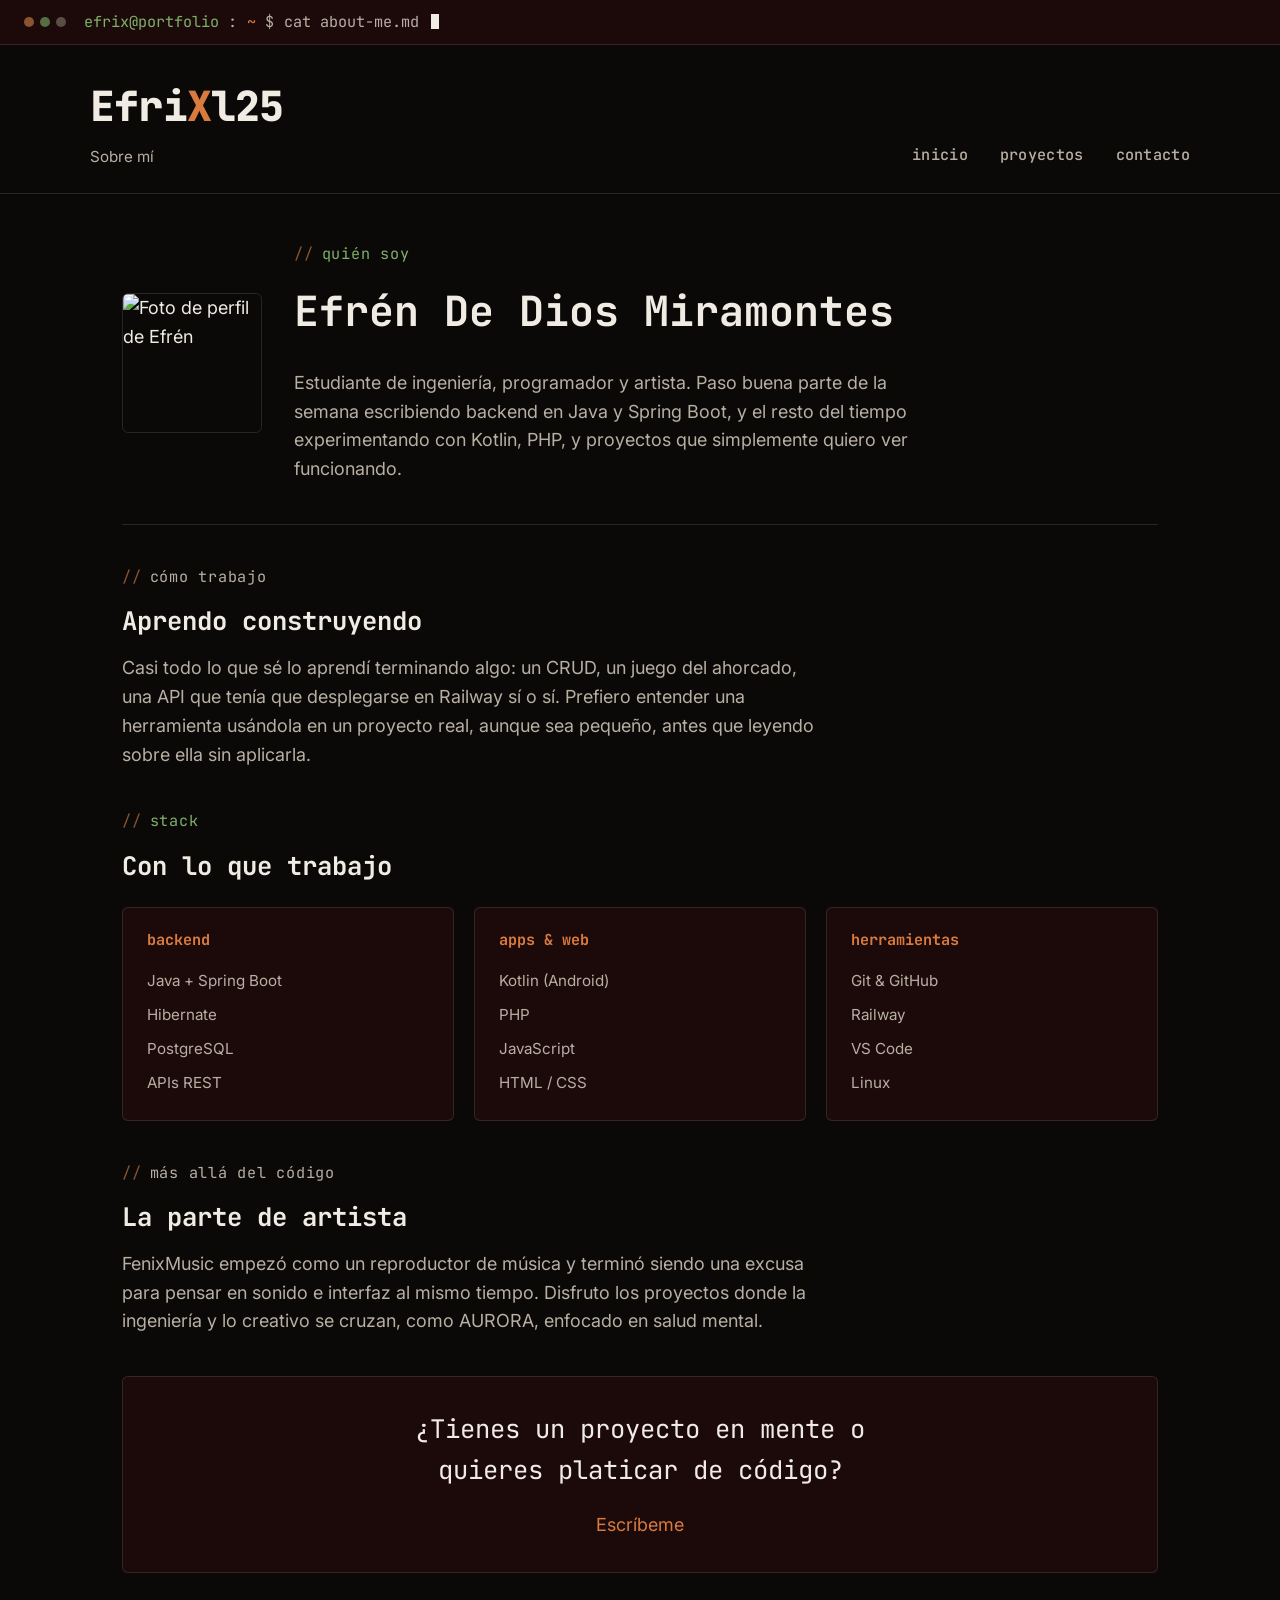
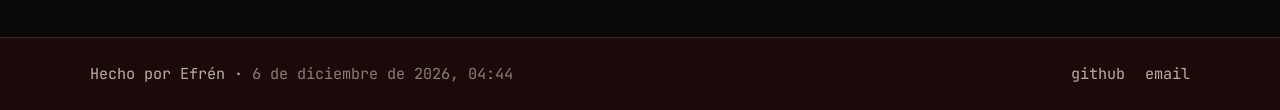
==== public/src/pages/about-me.html @ fd0c30b5 "new changes on my portfolio" ====
<!DOCTYPE html>
<html lang="es">

<head>
    <meta charset="UTF-8">
    <meta name="viewport" content="width=device-width, initial-scale=1.0">
    <title>Sobre mí — Efrix</title>
    <meta name="description" content="Efrén De Dios Miramontes — estudiante de ingeniería en software, programador backend y artista.">
    <link rel="stylesheet" href="../styles/base.css">
    <link rel="stylesheet" href="../styles/about-me.css">
</head>

<body>
    <div class="term-bar">
        <div class="dots"><span class="dot"></span><span class="dot"></span><span class="dot"></span></div>
        <span class="prompt">efrix@portfolio</span><span>:</span><span class="path">~</span><span>$</span>
        <span>cat about-me.md</span><span class="cursor"></span>
    </div>

    <header class="site-header">
        <div class="header-inner">
            <div class="brand">
                <h1>Efri<span class="dot-accent">X</span>l25</h1>
                <p class="tagline">Sobre mí</p>
            </div>
            <nav class="main-nav" aria-label="Navegación principal">
                <ul>
                    <li><a href="../../index.html">inicio</a></li>
                    <li><a href="projects.html">proyectos</a></li>
                    <li><a href="contact.html">contacto</a></li>
                </ul>
            </nav>
        </div>
    </header>

    <main>
        <section class="about-hero">
            <img class="avatar" src="https://avatars.githubusercontent.com/u/104442770?v=4" alt="Foto de perfil de Efrén" width="140" height="140">
            <div>
                <p class="section-label">quién soy</p>
                <h2 class="section-title">Efrén De Dios Miramontes</h2>
                <p class="about-intro">
                    Estudiante de ingeniería, programador y artista. Paso buena parte de la semana
                    escribiendo backend en Java y Spring Boot, y el resto del tiempo experimentando
                    con Kotlin, PHP, y proyectos que simplemente quiero ver funcionando.
                </p>
            </div>
        </section>

        <section class="about-block">
            <p class="section-label">cómo trabajo</p>
            <h3>Aprendo construyendo</h3>
            <p>
                Casi todo lo que sé lo aprendí terminando algo: un CRUD, un juego del ahorcado,
                una API que tenía que desplegarse en Railway sí o sí. Prefiero entender una
                herramienta usándola en un proyecto real, aunque sea pequeño, antes que leyendo
                sobre ella sin aplicarla.
            </p>
        </section>

        <section class="skills-section">
            <p class="section-label">stack</p>
            <h3>Con lo que trabajo</h3>
            <div class="skills-grid">
                <div class="skill-card">
                    <h4>Backend</h4>
                    <ul>
                        <li>Java + Spring Boot</li>
                        <li>Hibernate</li>
                        <li>PostgreSQL</li>
                        <li>APIs REST</li>
                    </ul>
                </div>
                <div class="skill-card">
                    <h4>Apps &amp; web</h4>
                    <ul>
                        <li>Kotlin (Android)</li>
                        <li>PHP</li>
                        <li>JavaScript</li>
                        <li>HTML / CSS</li>
                    </ul>
                </div>
                <div class="skill-card">
                    <h4>Herramientas</h4>
                    <ul>
                        <li>Git &amp; GitHub</li>
                        <li>Railway</li>
                        <li>VS Code</li>
                        <li>Linux</li>
                    </ul>
                </div>
            </div>
        </section>

        <section class="about-block">
            <p class="section-label">más allá del código</p>
            <h3>La parte de artista</h3>
            <p>
                FenixMusic empezó como un reproductor de música y terminó siendo una excusa para
                pensar en sonido e interfaz al mismo tiempo. Disfruto los proyectos donde la
                ingeniería y lo creativo se cruzan, como AURORA, enfocado en salud mental.
            </p>
        </section>

        <section class="about-cta">
            <p>¿Tienes un proyecto en mente o quieres platicar de código?</p>
            <a href="contact.html" class="btn btn-primary">Escríbeme</a>
        </section>
    </main>

    <div id="footer-container"></div>
    <script type="module">
        import { cargarFooter } from '../components/load-footer.js';
        cargarFooter('../components/');
    </script>
</body>

</html>
---- public/src/styles/base.css ----
/* =========================================================
   EFRIX — PORTFOLIO DESIGN SYSTEM
   Concepto: la terminal como interfaz. Cada página es un
   "comando" ejecutado por el visitante.
   ========================================================= */

@import url('https://fonts.googleapis.com/css2?family=JetBrains+Mono:wght@400;500;600;700;800&family=Inter:wght@400;500;600;700&display=swap');

:root {
  /* --- Color: paleta nombrada --- */
  --ink:        #0B0908;   /* fondo principal, casi negro */
  --wine:       #3D0F0F;   /* vino profundo, superficies elevadas */
  --wine-soft:  #1C0A0A;   /* vino oscuro para paneles */
  --copper:     #D97B3F;   /* acento cálido, CTA y enlaces activos */
  --copper-dim: #8A5430;   /* copper a baja energía, bordes/hover sutil */
  --bone:       #F0EBE3;   /* texto principal sobre fondo oscuro */
  --bone-dim:   #B8AFA3;   /* texto secundario */
  --term-green: #7FB069;   /* estado activo / "online" */
  --line:       rgba(240, 235, 227, 0.12); /* divisores sutiles */

  /* --- Tipografía --- */
  --font-display: 'JetBrains Mono', 'Courier New', monospace;
  --font-body: 'Inter', -apple-system, BlinkMacSystemFont, sans-serif;

  /* --- Escala --- */
  --step-1: clamp(0.85rem, 0.8rem + 0.2vw, 0.95rem);
  --step-2: clamp(1rem, 0.95rem + 0.3vw, 1.125rem);
  --step-3: clamp(1.3rem, 1.2rem + 0.6vw, 1.6rem);
  --step-4: clamp(1.9rem, 1.6rem + 1.4vw, 2.6rem);
  --step-5: clamp(2.6rem, 2rem + 2.8vw, 4.2rem);

  --radius: 6px;
  --max-width: 1100px;
}

* {
  margin: 0;
  padding: 0;
  box-sizing: border-box;
}

html {
  scroll-behavior: smooth;
}

@media (prefers-reduced-motion: reduce) {
  html { scroll-behavior: auto; }
  *, *::before, *::after {
    animation-duration: 0.01ms !important;
    animation-iteration-count: 1 !important;
    transition-duration: 0.01ms !important;
  }
}

body {
  background: var(--ink);
  color: var(--bone);
  font-family: var(--font-body);
  font-size: var(--step-2);
  line-height: 1.6;
  min-height: 100vh;
  display: flex;
  flex-direction: column;
}

a {
  color: var(--copper);
  text-decoration: none;
}

a:focus-visible,
button:focus-visible {
  outline: 2px solid var(--copper);
  outline-offset: 3px;
  border-radius: 3px;
}

img {
  max-width: 100%;
  display: block;
}

ul { list-style: none; }

/* =========================================================
   TERMINAL BAR — firma del sitio, presente en cada página
   ========================================================= */
.term-bar {
  background: var(--wine-soft);
  border-bottom: 1px solid var(--line);
  font-family: var(--font-display);
  font-size: var(--step-1);
  color: var(--bone-dim);
  padding: 0.6rem 1.5rem;
  display: flex;
  align-items: center;
  gap: 0.6rem;
}

.term-bar .dots {
  display: flex;
  gap: 6px;
  margin-right: 0.5rem;
}

.term-bar .dot {
  width: 10px;
  height: 10px;
  border-radius: 50%;
  background: var(--copper-dim);
}

.term-bar .dot:nth-child(2) { background: var(--term-green); opacity: 0.6; }
.term-bar .dot:nth-child(3) { background: var(--bone-dim); opacity: 0.4; }

.term-bar .prompt {
  color: var(--term-green);
}

.term-bar .path {
  color: var(--copper);
}

.term-bar .cursor {
  display: inline-block;
  width: 8px;
  height: 1em;
  background: var(--bone);
  margin-left: 2px;
  animation: blink 1.1s steps(2) infinite;
  vertical-align: text-bottom;
}

@keyframes blink {
  50% { opacity: 0; }
}

/* =========================================================
   HEADER / NAV
   ========================================================= */
header.site-header {
  background: var(--ink);
  border-bottom: 1px solid var(--line);
  padding: 1.75rem 2rem 1.5rem;
}

.header-inner {
  max-width: var(--max-width);
  margin: 0 auto;
  display: flex;
  justify-content: space-between;
  align-items: flex-end;
  flex-wrap: wrap;
  gap: 1rem;
}

.brand h1 {
  font-family: var(--font-display);
  font-size: var(--step-4);
  font-weight: 800;
  letter-spacing: -0.02em;
  color: var(--bone);
}

.brand h1 .dot-accent {
  color: var(--copper);
}

.brand .tagline {
  font-family: var(--font-body);
  color: var(--bone-dim);
  font-size: var(--step-1);
  margin-top: 0.35rem;
}

nav.main-nav ul {
  display: flex;
  gap: 2rem;
  flex-wrap: wrap;
}

nav.main-nav a {
  color: var(--bone-dim);
  font-family: var(--font-display);
  font-size: var(--step-1);
  font-weight: 500;
  text-transform: lowercase;
  letter-spacing: 0.02em;
  position: relative;
  padding-bottom: 0.3rem;
  transition: color 0.2s ease;
}

nav.main-nav a::before {
  content: '';
}

nav.main-nav a:hover,
nav.main-nav a[aria-current="page"] {
  color: var(--copper);
}

nav.main-nav a[aria-current="page"]::after {
  content: '';
  position: absolute;
  left: 0;
  bottom: 0;
  width: 100%;
  height: 2px;
  background: var(--copper);
}

/* =========================================================
   LAYOUT GENERAL
   ========================================================= */
main {
  flex: 1;
  width: 100%;
  max-width: var(--max-width);
  margin: 0 auto;
  padding: 3rem 2rem 4rem;
}

.section-label {
  font-family: var(--font-display);
  font-size: var(--step-1);
  color: var(--term-green);
  text-transform: lowercase;
  letter-spacing: 0.05em;
  margin-bottom: 0.75rem;
  display: flex;
  align-items: center;
  gap: 0.5rem;
}

.section-label::before {
  content: '//';
  color: var(--copper-dim);
}

h2.section-title {
  font-family: var(--font-display);
  font-size: var(--step-4);
  color: var(--bone);
  margin-bottom: 1.5rem;
  font-weight: 700;
}

/* =========================================================
   FOOTER
   ========================================================= */
footer.site-footer {
  background: var(--wine-soft);
  border-top: 1px solid var(--line);
  padding: 1.5rem 2rem;
  margin-top: auto;
}

.footer-inner {
  max-width: var(--max-width);
  margin: 0 auto;
  display: flex;
  justify-content: space-between;
  align-items: center;
  flex-wrap: wrap;
  gap: 0.75rem;
  font-family: var(--font-display);
  font-size: var(--step-1);
  color: var(--bone-dim);
}

.footer-inner a {
  color: var(--bone-dim);
  transition: color 0.2s ease;
}

.footer-inner a:hover {
  color: var(--copper);
}

#footer-date {
  color: var(--bone-dim);
  opacity: 0.7;
}

.footer-social {
  display: flex;
  gap: 1.25rem;
}

/* =========================================================
   RESPONSIVE
   ========================================================= */
@media (max-width: 768px) {
  .header-inner {
    flex-direction: column;
    align-items: flex-start;
  }
  nav.main-nav ul {
    gap: 1.25rem;
  }
  main {
    padding: 2rem 1.25rem 3rem;
  }
  .footer-inner {
    flex-direction: column;
    text-align: center;
  }
}

@media (max-width: 480px) {
  .term-bar {
    font-size: 0.75rem;
    padding: 0.5rem 1rem;
  }
  .brand h1 {
    font-size: var(--step-3);
  }
}
---- public/src/styles/about-me.css ----
/* =========================================================
   SOBRE MÍ — perfil + stack + nota personal
   ========================================================= */

.about-hero {
  display: flex;
  gap: 2rem;
  align-items: center;
  padding-bottom: 2.5rem;
  border-bottom: 1px solid var(--line);
  margin-bottom: 2.5rem;
}

.avatar {
  width: 140px;
  height: 140px;
  border-radius: var(--radius);
  border: 1px solid var(--line);
  flex-shrink: 0;
  object-fit: cover;
}

.about-intro {
  color: var(--bone-dim);
  max-width: 56ch;
  margin-top: 0.5rem;
}

.about-block {
  margin-bottom: 2.5rem;
  max-width: 64ch;
}

.about-block h3 {
  font-family: var(--font-display);
  font-size: var(--step-3);
  color: var(--bone);
  margin-bottom: 0.75rem;
}

.about-block p {
  color: var(--bone-dim);
}

.skills-section {
  margin-bottom: 2.5rem;
}

.skills-section h3 {
  font-family: var(--font-display);
  font-size: var(--step-3);
  color: var(--bone);
  margin-bottom: 1.25rem;
}

.skills-grid {
  display: grid;
  grid-template-columns: repeat(3, 1fr);
  gap: 1.25rem;
}

.skill-card {
  background: var(--wine-soft);
  border: 1px solid var(--line);
  border-radius: var(--radius);
  padding: 1.25rem 1.5rem;
}

.skill-card h4 {
  font-family: var(--font-display);
  color: var(--copper);
  font-size: var(--step-1);
  text-transform: lowercase;
  margin-bottom: 0.75rem;
}

.skill-card li {
  color: var(--bone-dim);
  padding: 0.3rem 0;
  font-size: var(--step-1);
}

.about-cta {
  background: var(--wine-soft);
  border: 1px solid var(--line);
  border-radius: var(--radius);
  padding: 2rem;
  text-align: center;
  display: flex;
  flex-direction: column;
  align-items: center;
  gap: 1.25rem;
}

.about-cta p {
  color: var(--bone);
  font-size: var(--step-3);
  font-family: var(--font-display);
  max-width: 30ch;
}

@media (max-width: 700px) {
  .about-hero {
    flex-direction: column;
    text-align: center;
  }
  .skills-grid {
    grid-template-columns: 1fr;
  }
}
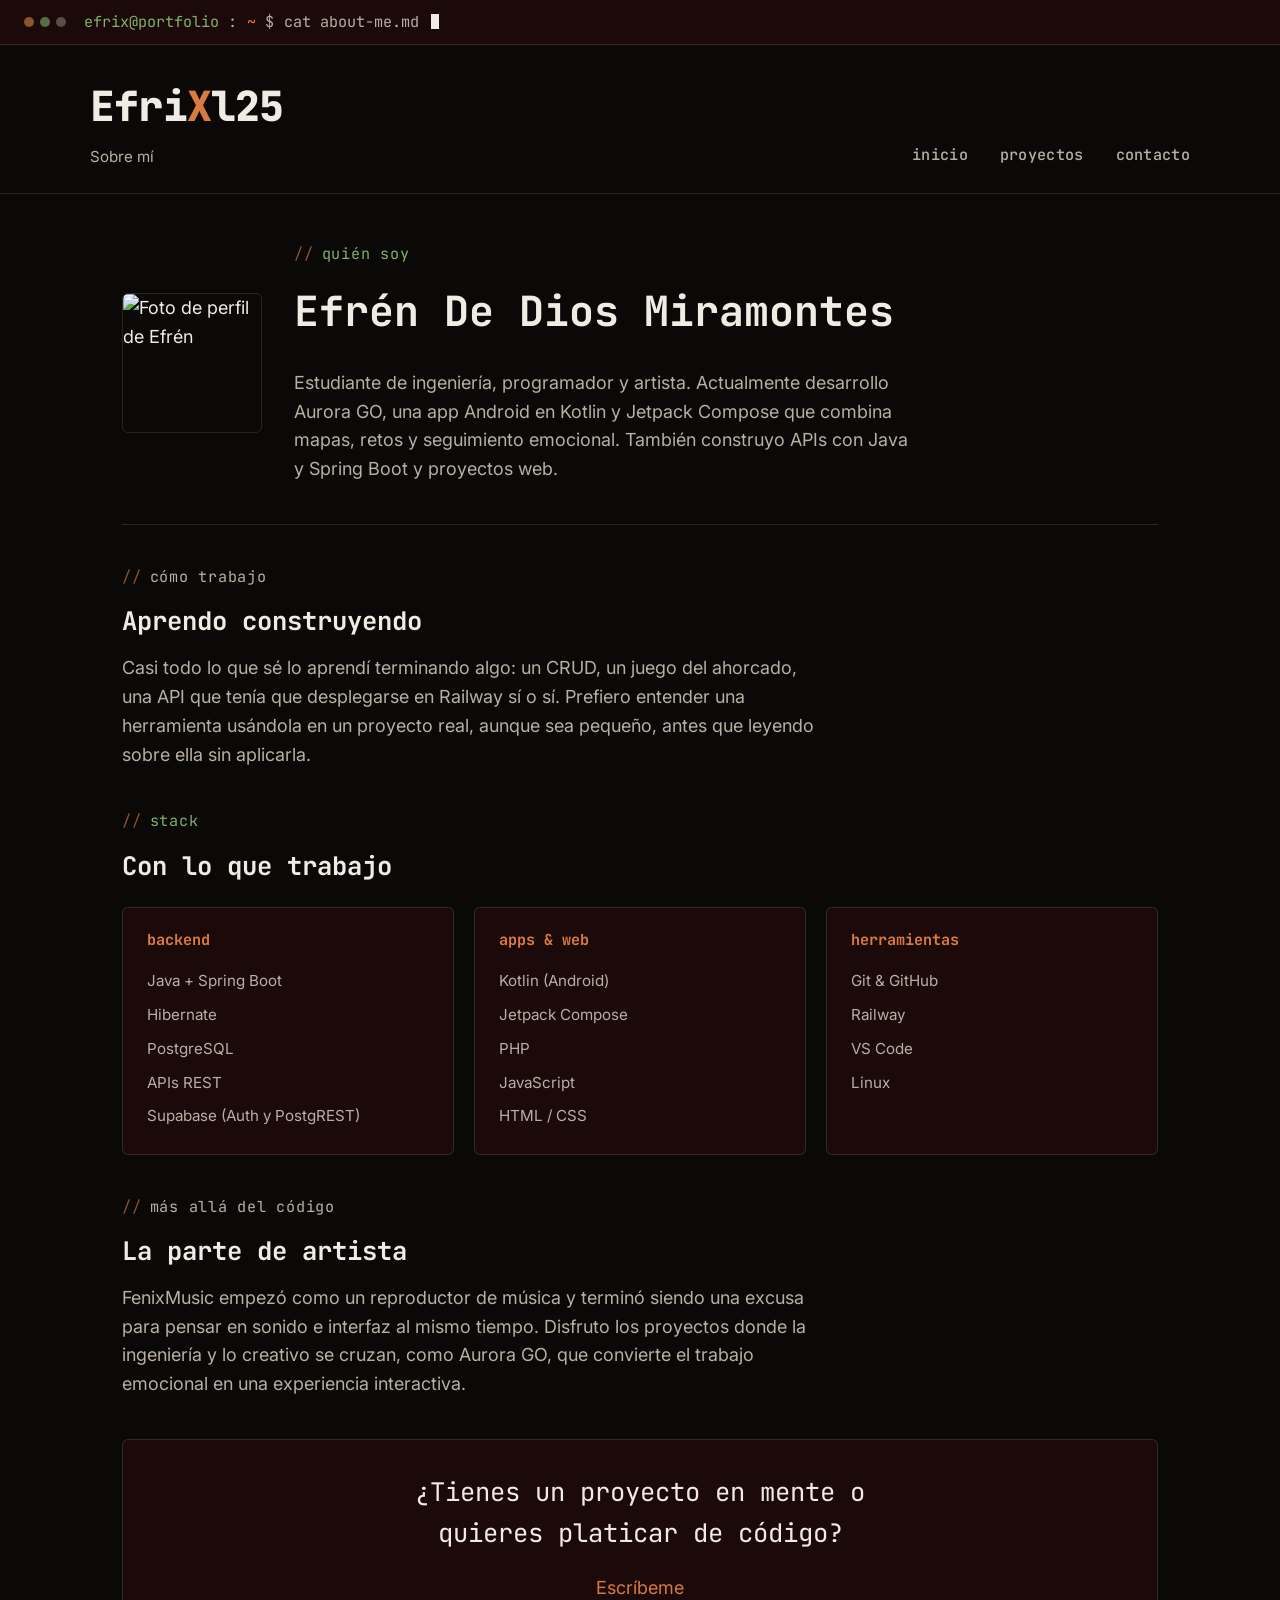
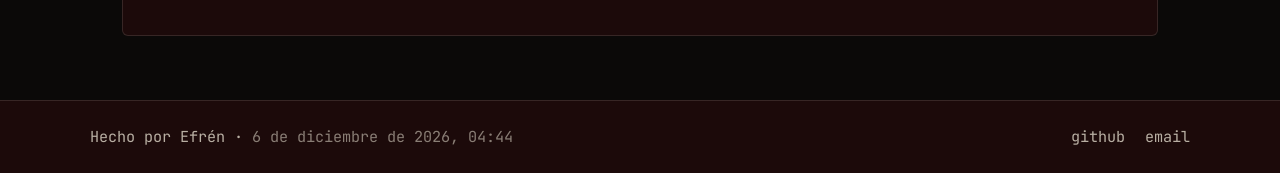
==== commit 3ae87e03: "actualización en base a mi ultimos repositorios" ====
--- a/public/src/pages/about-me.html
+++ b/public/src/pages/about-me.html
@@ -40,9 +40,9 @@
                 <p class="section-label">quién soy</p>
                 <h2 class="section-title">Efrén De Dios Miramontes</h2>
                 <p class="about-intro">
-                    Estudiante de ingeniería, programador y artista. Paso buena parte de la semana
-                    escribiendo backend en Java y Spring Boot, y el resto del tiempo experimentando
-                    con Kotlin, PHP, y proyectos que simplemente quiero ver funcionando.
+                    Estudiante de ingeniería, programador y artista. Actualmente desarrollo Aurora GO,
+                    una app Android en Kotlin y Jetpack Compose que combina mapas, retos y seguimiento
+                    emocional. También construyo APIs con Java y Spring Boot y proyectos web.
                 </p>
             </div>
         </section>
@@ -69,12 +69,14 @@
                         <li>Hibernate</li>
                         <li>PostgreSQL</li>
                         <li>APIs REST</li>
+                        <li>Supabase (Auth y PostgREST)</li>
                     </ul>
                 </div>
                 <div class="skill-card">
                     <h4>Apps &amp; web</h4>
                     <ul>
                         <li>Kotlin (Android)</li>
+                        <li>Jetpack Compose</li>
                         <li>PHP</li>
                         <li>JavaScript</li>
                         <li>HTML / CSS</li>
@@ -98,7 +100,8 @@
             <p>
                 FenixMusic empezó como un reproductor de música y terminó siendo una excusa para
                 pensar en sonido e interfaz al mismo tiempo. Disfruto los proyectos donde la
-                ingeniería y lo creativo se cruzan, como AURORA, enfocado en salud mental.
+                ingeniería y lo creativo se cruzan, como Aurora GO, que convierte el trabajo
+                emocional en una experiencia interactiva.
             </p>
         </section>
 
